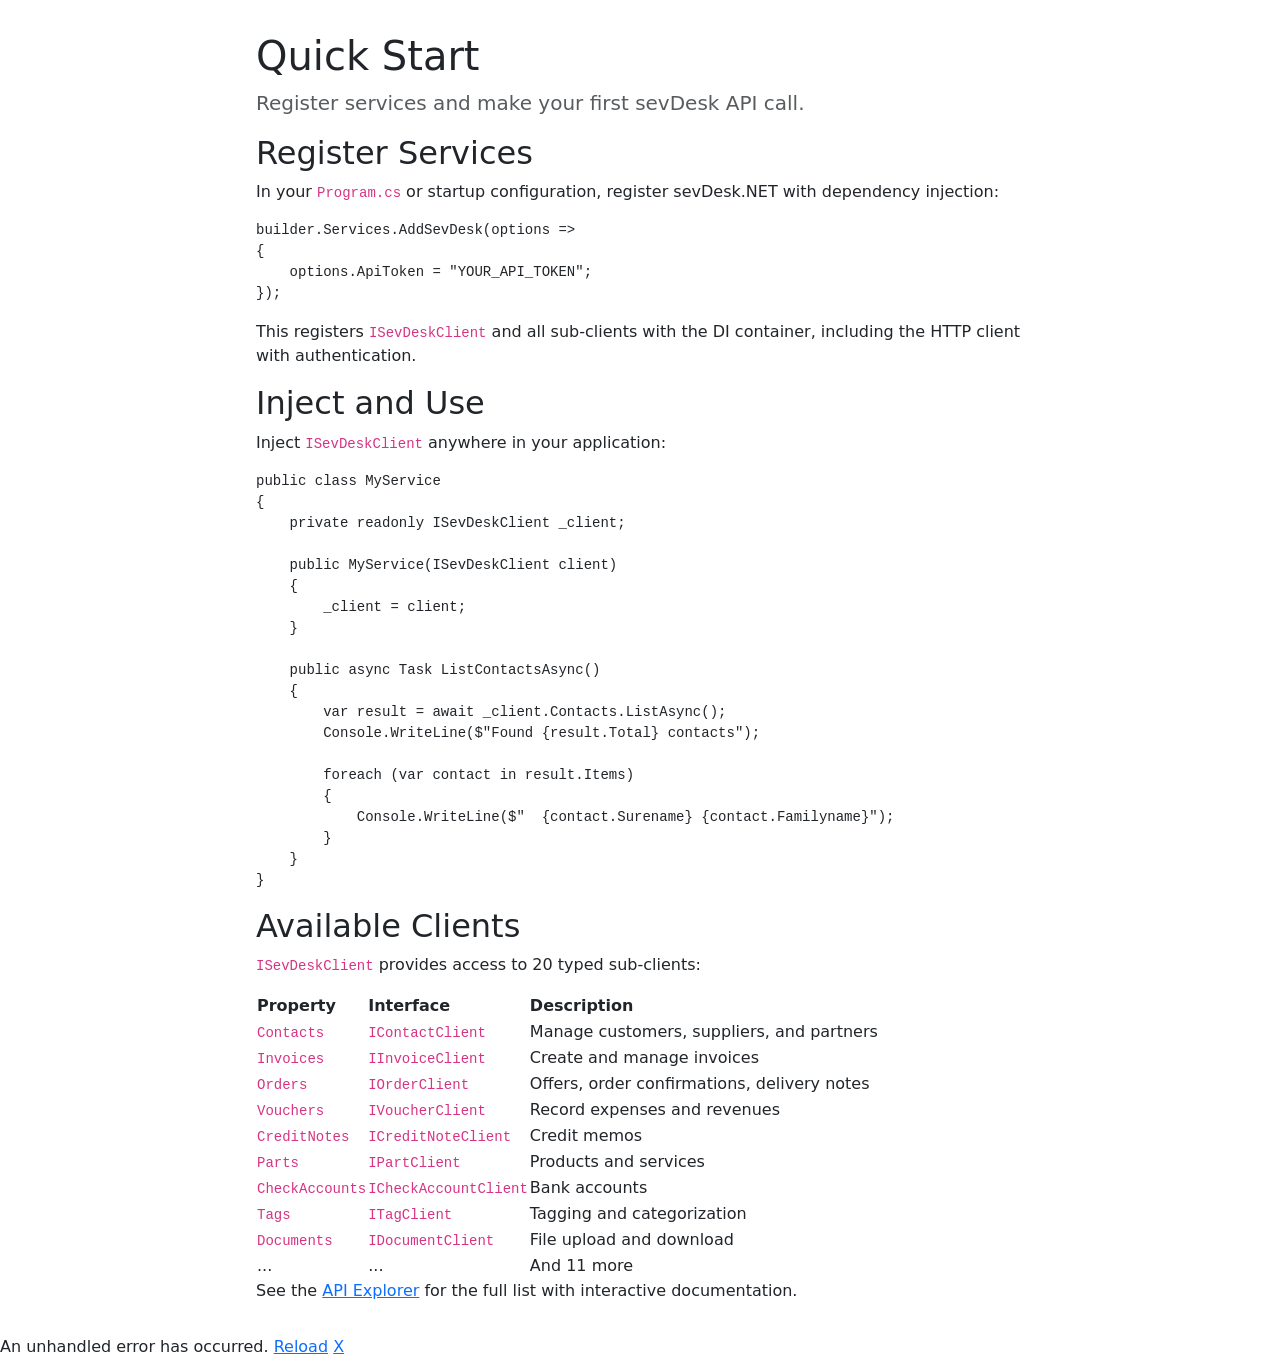
==== docs/sevDesk.NET.Docs/wwwroot/docs/getting-started/quick-start/index.html @ 44cc7c5d "Add documentation site, logo, and CI/CD workflows - Blazor WASM docs app with API explorer, markdown" ====
<!DOCTYPE html>
<html lang="en">
<head>
    <meta charset="utf-8" />
    <meta name="viewport" content="width=device-width, initial-scale=1.0" />
    <title>Quick Start - sevDesk.NET Docs</title>
    <base href="/" />
    <meta name="description" content="Register services and make your first sevDesk API call." />
    <link rel="canonical" href="https://sevDesk-NET.github.io/sevDesk.NET/docs/getting-started/quick-start" />
    <meta property="og:type" content="article" />
    <meta property="og:title" content="Quick Start - sevDesk.NET" />
    <meta property="og:description" content="Register services and make your first sevDesk API call." />
    <meta property="og:url" content="https://sevDesk-NET.github.io/sevDesk.NET/docs/getting-started/quick-start" />
    <meta property="og:site_name" content="sevDesk.NET Docs" />
    <meta name="twitter:card" content="summary" />
    <meta name="twitter:title" content="Quick Start - sevDesk.NET" />
    <meta name="twitter:description" content="Register services and make your first sevDesk API call." />
    <script type="application/ld+json">[{"context":"https://schema.org","type":"TechArticle","headline":"Quick Start","description":"Register services and make your first sevDesk API call.","url":"https://sevDesk-NET.github.io/sevDesk.NET/docs/getting-started/quick-start","publisher":{"type":"Organization","name":"sevDesk.NET"}},{"context":"https://schema.org","type":"BreadcrumbList","itemListElement":[{"type":"ListItem","position":1,"name":"Docs","item":"https://sevDesk-NET.github.io/sevDesk.NET/"},{"type":"ListItem","position":2,"name":"Getting Started","item":"https://sevDesk-NET.github.io/sevDesk.NET/docs/getting-started"},{"type":"ListItem","position":3,"name":"Quick Start","item":"https://sevDesk-NET.github.io/sevDesk.NET/docs/getting-started/quick-start"}]}]</script>
    <link href="https://cdn.jsdelivr.net/npm/bootstrap@5.3.3/dist/css/bootstrap.min.css" rel="stylesheet"
          integrity="sha384-QWTKZyjpPEjISv5WaRU9OFeRpok6YctnYmDr5pNlyT2bRjXh0JMhjY6hW+ALEwIH" crossorigin="anonymous" />
    <link href="lib/prismjs/prism.css" rel="stylesheet" />
    <link href="css/app.css" rel="stylesheet" />
    <link href="sevDesk.NET.Docs.styles.css" rel="stylesheet" />
</head>
<body>
    <div id="app">
        <article style="max-width:800px;margin:2rem auto;padding:0 1rem;">
            <h1>Quick Start</h1>
            <p class="lead text-muted">Register services and make your first sevDesk API call.</p>
            <h2 id="register-services">Register Services</h2>
<p>In your <code>Program.cs</code> or startup configuration, register sevDesk.NET with dependency injection:</p>
<pre><code class="language-csharp">builder.Services.AddSevDesk(options =&gt;
{
    options.ApiToken = &quot;YOUR_API_TOKEN&quot;;
});
</code></pre>
<p>This registers <code>ISevDeskClient</code> and all sub-clients with the DI container, including the HTTP client with authentication.</p>
<h2 id="inject-and-use">Inject and Use</h2>
<p>Inject <code>ISevDeskClient</code> anywhere in your application:</p>
<pre><code class="language-csharp">public class MyService
{
    private readonly ISevDeskClient _client;

    public MyService(ISevDeskClient client)
    {
        _client = client;
    }

    public async Task ListContactsAsync()
    {
        var result = await _client.Contacts.ListAsync();
        Console.WriteLine($&quot;Found {result.Total} contacts&quot;);

        foreach (var contact in result.Items)
        {
            Console.WriteLine($&quot;  {contact.Surename} {contact.Familyname}&quot;);
        }
    }
}
</code></pre>
<h2 id="available-clients">Available Clients</h2>
<p><code>ISevDeskClient</code> provides access to 20 typed sub-clients:</p>
<table>
<thead>
<tr>
<th>Property</th>
<th>Interface</th>
<th>Description</th>
</tr>
</thead>
<tbody>
<tr>
<td><code>Contacts</code></td>
<td><code>IContactClient</code></td>
<td>Manage customers, suppliers, and partners</td>
</tr>
<tr>
<td><code>Invoices</code></td>
<td><code>IInvoiceClient</code></td>
<td>Create and manage invoices</td>
</tr>
<tr>
<td><code>Orders</code></td>
<td><code>IOrderClient</code></td>
<td>Offers, order confirmations, delivery notes</td>
</tr>
<tr>
<td><code>Vouchers</code></td>
<td><code>IVoucherClient</code></td>
<td>Record expenses and revenues</td>
</tr>
<tr>
<td><code>CreditNotes</code></td>
<td><code>ICreditNoteClient</code></td>
<td>Credit memos</td>
</tr>
<tr>
<td><code>Parts</code></td>
<td><code>IPartClient</code></td>
<td>Products and services</td>
</tr>
<tr>
<td><code>CheckAccounts</code></td>
<td><code>ICheckAccountClient</code></td>
<td>Bank accounts</td>
</tr>
<tr>
<td><code>Tags</code></td>
<td><code>ITagClient</code></td>
<td>Tagging and categorization</td>
</tr>
<tr>
<td><code>Documents</code></td>
<td><code>IDocumentClient</code></td>
<td>File upload and download</td>
</tr>
<tr>
<td>...</td>
<td>...</td>
<td>And 11 more</td>
</tr>
</tbody>
</table>
<p>See the <a href="/api">API Explorer</a> for the full list with interactive documentation.</p>

        </article>
    </div>
    <div id="blazor-error-ui">
        An unhandled error has occurred.
        <a href="" class="reload">Reload</a>
        <a class="dismiss">X</a>
    </div>
    <script src="https://cdn.jsdelivr.net/npm/bootstrap@5.3.3/dist/js/bootstrap.bundle.min.js"
            integrity="sha384-YvpcrYf0tY3lHB60NNkmXc5s9fDVZLESaAA55NDzOxhy9GkcIdslK1eN7N6jIeHz" crossorigin="anonymous"></script>
    <script src="lib/prismjs/prism.js"></script>
    <script src="js/docs.js"></script>
    <script src="_framework/blazor.webassembly.js"></script>
</body>
</html>
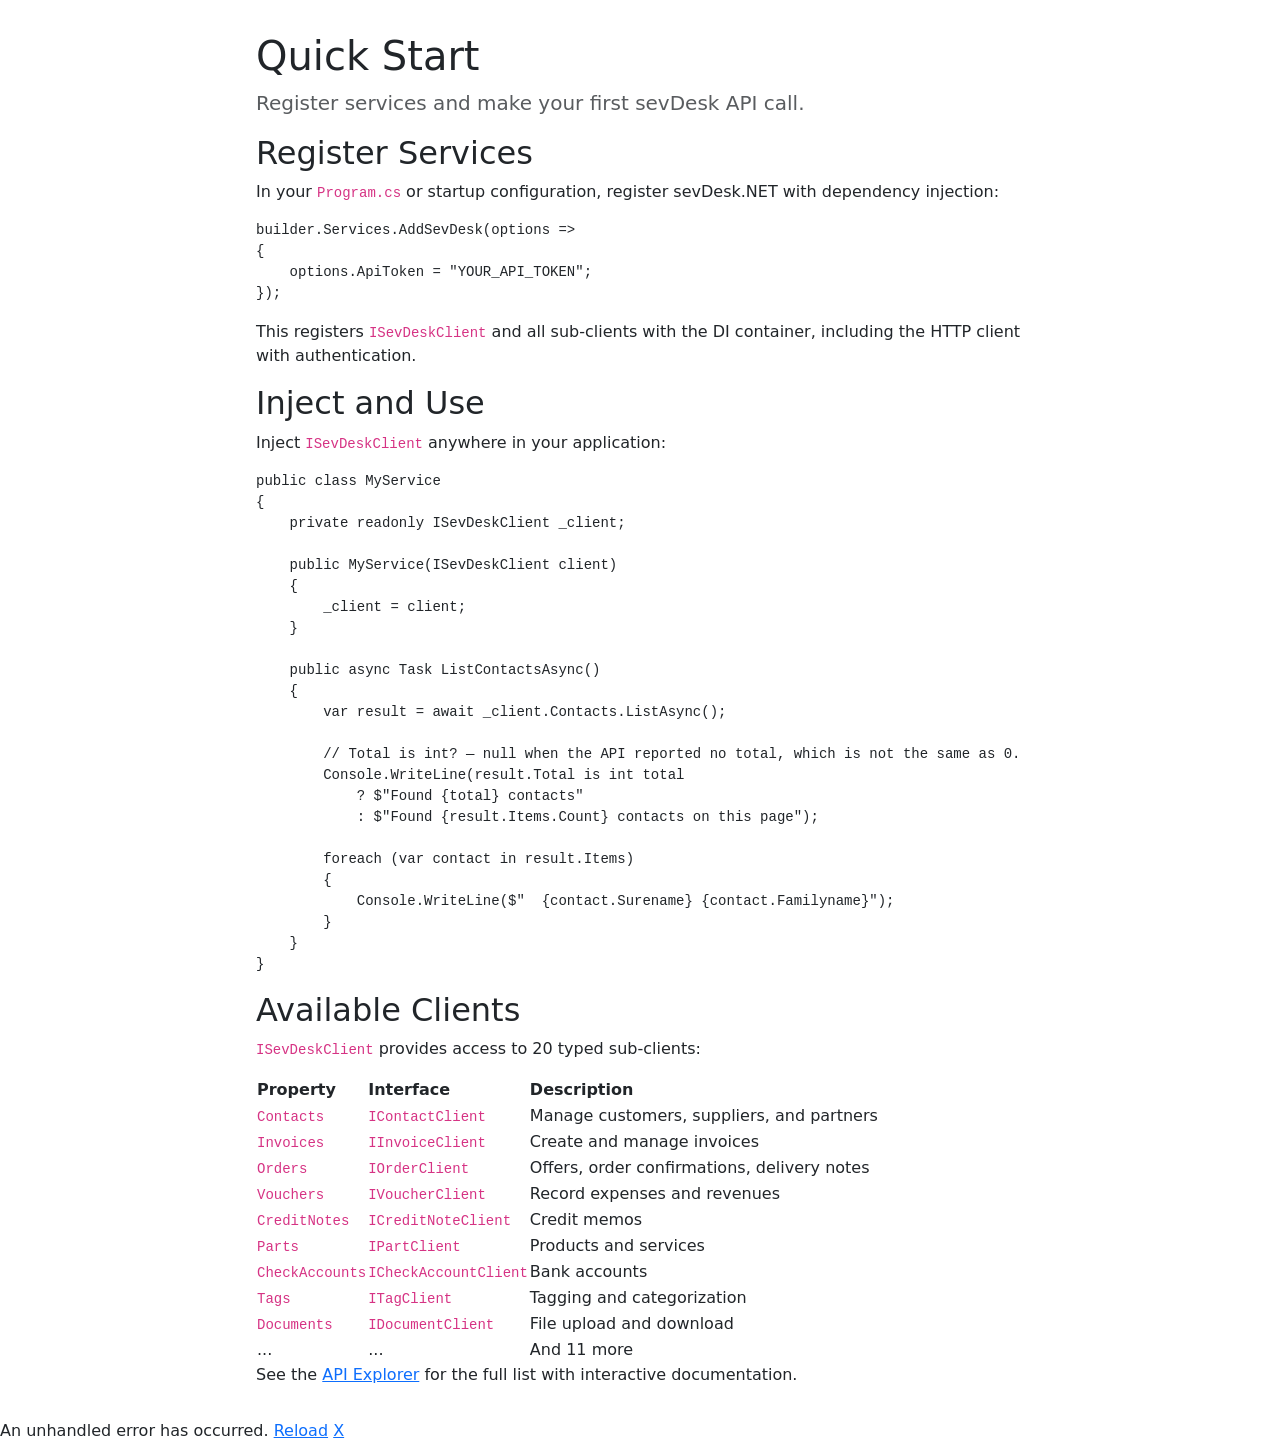
==== commit ebbfe13a: "fix!: distinguish a missing list total from a total of zero The sevDesk API sends `total` only for `" ====
--- a/docs/sevDesk.NET.Docs/wwwroot/docs/getting-started/quick-start/index.html
+++ b/docs/sevDesk.NET.Docs/wwwroot/docs/getting-started/quick-start/index.html
@@ -49,7 +49,11 @@
     public async Task ListContactsAsync()
     {
         var result = await _client.Contacts.ListAsync();
-        Console.WriteLine($&quot;Found {result.Total} contacts&quot;);
+
+        // Total is int? — null when the API reported no total, which is not the same as 0.
+        Console.WriteLine(result.Total is int total
+            ? $&quot;Found {total} contacts&quot;
+            : $&quot;Found {result.Items.Count} contacts on this page&quot;);
 
         foreach (var contact in result.Items)
         {
